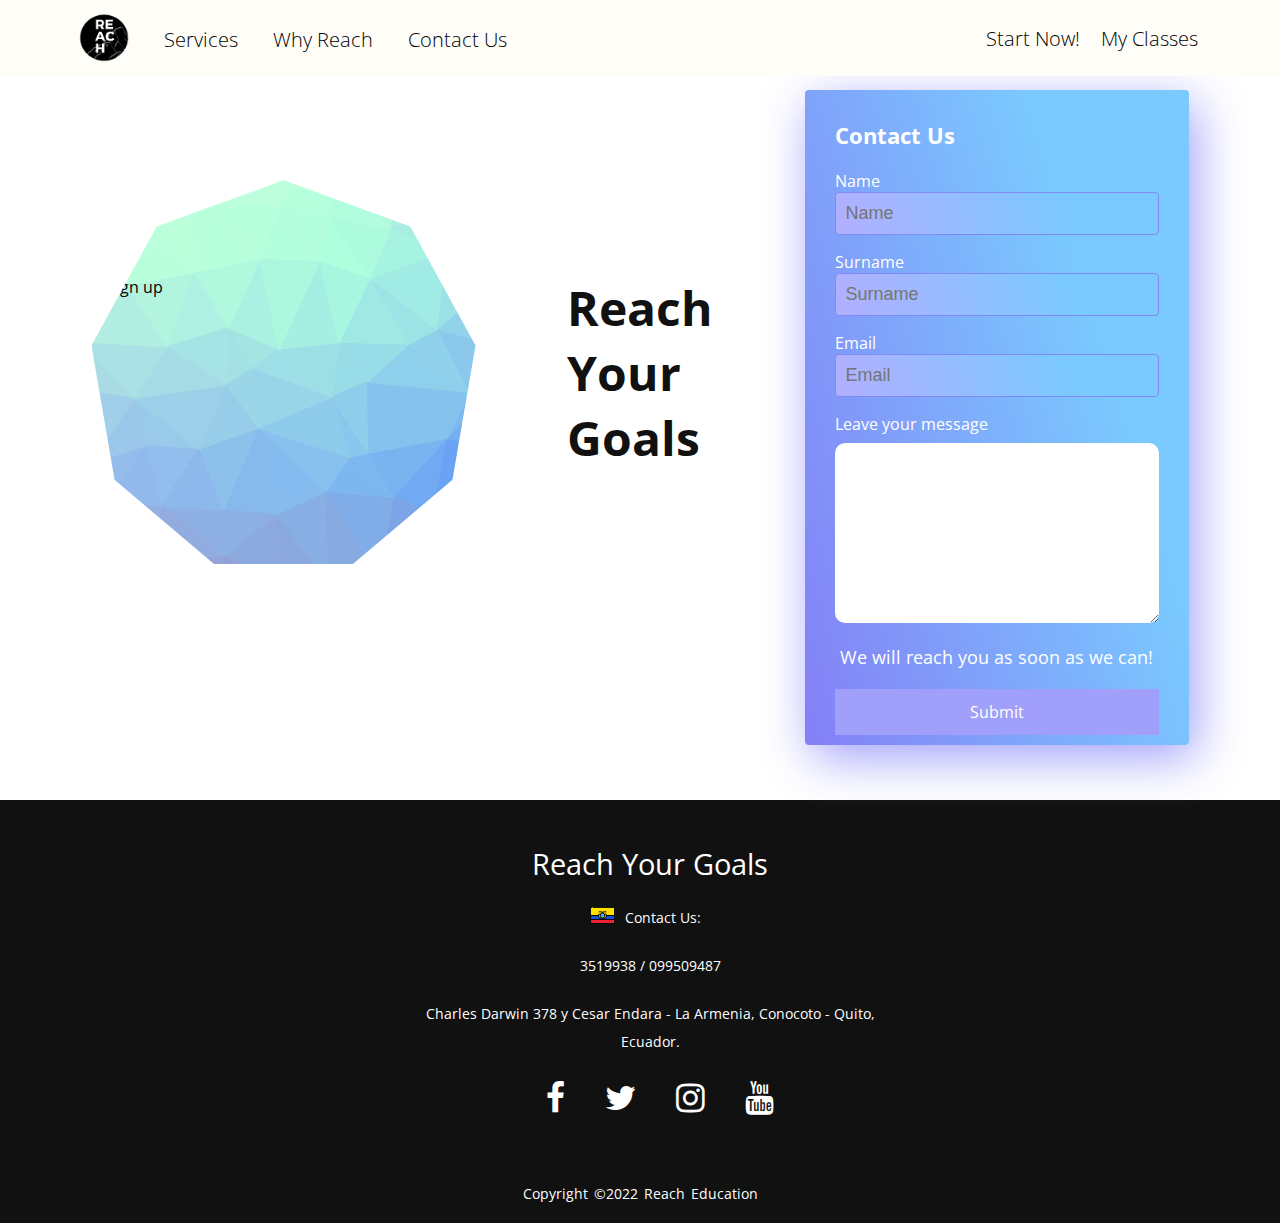
==== formulario.html @ c6ccad32 "changes" ====
<!DOCTYPE html>
<html lang="en" dir="ltr">

<head>
  <meta charset="utf-8">
  <meta name="viewport" content="width=device-width, initial-scale=1.0">
  <link rel="preconnect" href="https://fonts.gstatic.com">
  <link href="https://fonts.googleapis.com/css2?family=Oswald:wght@200;600&display=swap" rel="stylesheet">
  <link href="https://fonts.googleapis.com/css2?family=Open+Sans:wght@700&display=swap" rel="stylesheet">
  <link href="https://fonts.googleapis.com/css2?family=Open+Sans:wght@300;700&display=swap" rel="stylesheet">
  <link rel="stylesheet" href="https://stackpath.bootstrapcdn.com/font-awesome/4.7.0/css/font-awesome.min.css">
  <link href="https://fonts.googleapis.com/css2?family=Dancing+Script&display=swap" rel="stylesheet">
  <link rel="stylesheet" type="text/css" href="css/formulario.css">
  <title>Sign Up</title>
</head>

<body>
  <header>
    <nav>
      <ul class="nav_links">
        <li> <a href="index.html"> <img class="logo-principal" src="img/1.png" alt="Logo"></a> </li>
        <li> <a href="index.html#why-reach">Services</a></li>
        <li> <a href="whyreach.html">Why Reach</a></li>
        <li> <a href="#Contact-us">Contact Us</a></li>
      </ul>

    </nav>
    <a class="form" href="formulario.html">Start Now!</a>
    <a class="edmodo"
      href="https://new.edmodo.com/country-picker?utm_source=main&utm_campaign=onb-user-type-page&utm_medium=visitor-site&utm_content=main-cta-btn&go2signupUrl=%2Fstudent-signup">My
      Classes</a>
  </header>
  <main>
    <section class="contact-us">
      <form id="form" class="form-register" action="https://formsubmit.co/gonza.card2000@hotmail.com" method="POST">
        <h4>Contact Us</h4>
        <label for="nombres">Name</label>
        <input class="controls" type="text" name="Name" id="nombres" placeholder="Name">
        <label for="surname">Surname</label>
        <input class="controls" type="text" name="Surname" id="surname" placeholder="Surname">
        <label for="email">Email</label>
        <input class="controls" type="email" name="Email" id="email" placeholder="Email">
        <label for="mensaje">Leave your message</label>
        <textarea name="Mensaje" id="mensaje" class="textarea" cols="30" rows="10"></textarea>
        <p>We will reach you as soon as we can!</p>
        <input class="button" type="submit" value="Submit">

      </form>
      <h1 class="Titulo">Reach <br>Your<br> Goals</h1>
      <div class="parent"><img class="sign-in" src="img/Eyes.png" alt="sign up"></div>

    </section>
  </main>
  <footer>
    <div class="footer-content" id="Contact-us">
      <h3>Reach your Goals</h3>
      <p> <img class="ecuador" src="img/ecuador.svg" alt="Ecuador">Contact Us:</p>
      <p>3519938 / 099509487</p>
      <p>Charles Darwin 378 y Cesar Endara - La Armenia, Conocoto - Quito, Ecuador.</p>
      <ul class="social">
        <li><a href="#"><i class="fa fa-facebook"></i></a></li>
        <li><a href="#"><i class="fa fa-twitter"></i></a></li>
        <li><a href="#"><i class="fa fa-instagram"></i></a></li>
        <li><a href="https://www.youtube.com/channel/UC7g7WKZQkB2uULMeejgHh2A"><i class="fa fa-youtube"></i></a></li>
      </ul>
    </div>
    <div class="footer-bottom">
      <p>copyright &copy;2022 Reach Education</p>
    </div>
  </footer>

</body>

</html>
---- css/formulario.css ----
* {
  box-sizing: border-box;
  padding: 0px;
  margin: 0px;
  font-family: "Open Sans", sans-serif;
}

html {
  scroll-behavior: smooth;
}

li,
a,
ul {
  z-index: 1;
  font-weight: 300;
  font-size: 20px;
  text-decoration: none;
  list-style: none;
  color: black;
  align-items: center;
}

header {
  display: flex;
  position: fixed;
  width: 100%;
  justify-content: space-between;
  align-items: center;
  padding: 10px 5%;
  background-color: rgb(255, 253, 247);
  z-index: 2;
}

nav {
  width: 100%;
  min-width: 80%;
}

.nav_links li {
  display: inline-block;
  position: relative;
  bottom: 13px;
  padding: 0px 15px 0px;
}

.nav_links li a {
  text-decoration: none;
}

header img {
  top: 15px;
  position: relative;
  height: 50px;
}

.nav_links li:hover {
  cursor: pointer;
  transition: all 0.3s ease 0s;
  transform: scale(1.1);
}

.form,
.edmodo {
  width: 100%;
}

.edmodo:hover {
  cursor: pointer;
  transition: all 0.3s ease 0s;
  transform: scale(1.1);
}

.form:hover {
  cursor: pointer;
  transition: all 0.3s ease 0s;
  transform: scale(1.1);
}

main {
  height: 800px;
}

.contact-us {
  display: flex;
  align-items: center;
  justify-content: space-evenly;
  flex-direction: row-reverse;
}

.form-register {
  width: 30%;
  margin-top: 7%;
  background: rgb(132, 127, 246);
  background: linear-gradient(73deg,
      rgba(132, 127, 246, 1) 0%,
      rgba(122, 201, 255, 1) 72%);
  padding: 30px;
  border-radius: 4px;
  font-family: "Poppins", sans-serif;
  color: white;
  box-shadow: 7px 13px 50px rgb(160, 160, 250);
  position: relative;
}

.form-register h4 {
  font-size: 22px;
  margin-bottom: 20px;
}

.controls {
  width: 100%;
  background: rgb(230, 228, 255);
  background: linear-gradient(73deg,
      rgb(178, 175, 255) 0%,
      rgba(122, 201, 255, 1) 72%);
  padding: 10px;
  border-radius: 4px;
  margin-bottom: 16px;
  border: 1px solid #818af3;
  font-family: "Poppins", sans-serif;
  font-size: 18px;
  color: rgb(54, 54, 54);
}

.controls,
.textarea:focus {
  outline: none;
}

.form-register p {
  text-align: center;
  font-size: 18px;
  text-decoration: none;
  color: white;
}

.button {
  position: relative;
  width: 100%;
  background: rgb(160, 160, 250);
  border: none;
  padding: 12px;
  color: white;
  top: 20px;
  font-size: 16px;
}

.textarea {
  margin-top: 0.5em;
  width: 100%;
  border: none;
  border-radius: 10px;
  font-size: 1rem;
  font-family: "Poppins", sans-serif;
}

form p {
  margin-top: 1em;
}

footer {
  background: #111;
  height: auto;
  padding-top: 40px;
  color: #fff;
}

.footer-content {
  display: flex;
  align-items: center;
  justify-content: center;
  flex-direction: column;
  text-align: center;
  width: 100%;
}

.footer-content h3 {
  font-size: 1.8rem;
  font-weight: 400;
  text-transform: capitalize;
  line-height: 3rem;
  position: relative;
  left: 10px;
}

.footer-content p {
  max-width: 500px;
  margin: 10px auto;
  line-height: 28px;
  font-size: 14px;
  position: relative;
  left: 10px;
}

.social {
  list-style: none;
  display: flex;
  align-items: center;
  justify-content: center;
  margin: 1rem 0rem 3rem 0rem;
}

.social a {
  text-decoration: none;
  color: #fff;
}

.social a i {
  font-size: 2.1rem;
  transition: color 0.4s ease;
}

.social li {
  padding-left: 40px;
}

.social a:hover i {
  color: rgba(31, 104, 224, 1);
}

.footer-bottom {
  background: #111;
  padding: 20px 0px;
  text-align: center;
}

.ecuador {
  width: 25px;
  position: relative;
  top: 5px;
  right: 10px;
}

.footer-bottom p {
  font-size: 14px;
  word-spacing: 2px;
  text-transform: capitalize;
}

.parent {
  position: relative;
  width: 30%;
  height: 0;
  padding-bottom: 30%;
  background-image: url(../css/travel.png);
  clip-path: polygon(50% 0%,
      83% 12%,
      100% 43%,
      94% 78%,
      68% 100%,
      32% 100%,
      6% 78%,
      0% 43%,
      17% 12%);
}

.parent img {
  width: 110%;
  margin-top: 25%;
}

.Titulo {
  color: #111;
  position: relative;
  font-size: 3rem;
}

@media(max-width: 1170px) {

  li,
  a,
  ul {
    z-index: 1;
    font-weight: 300;
    font-size: 15px;
  }

  header img {
    height: 40px;
  }
}
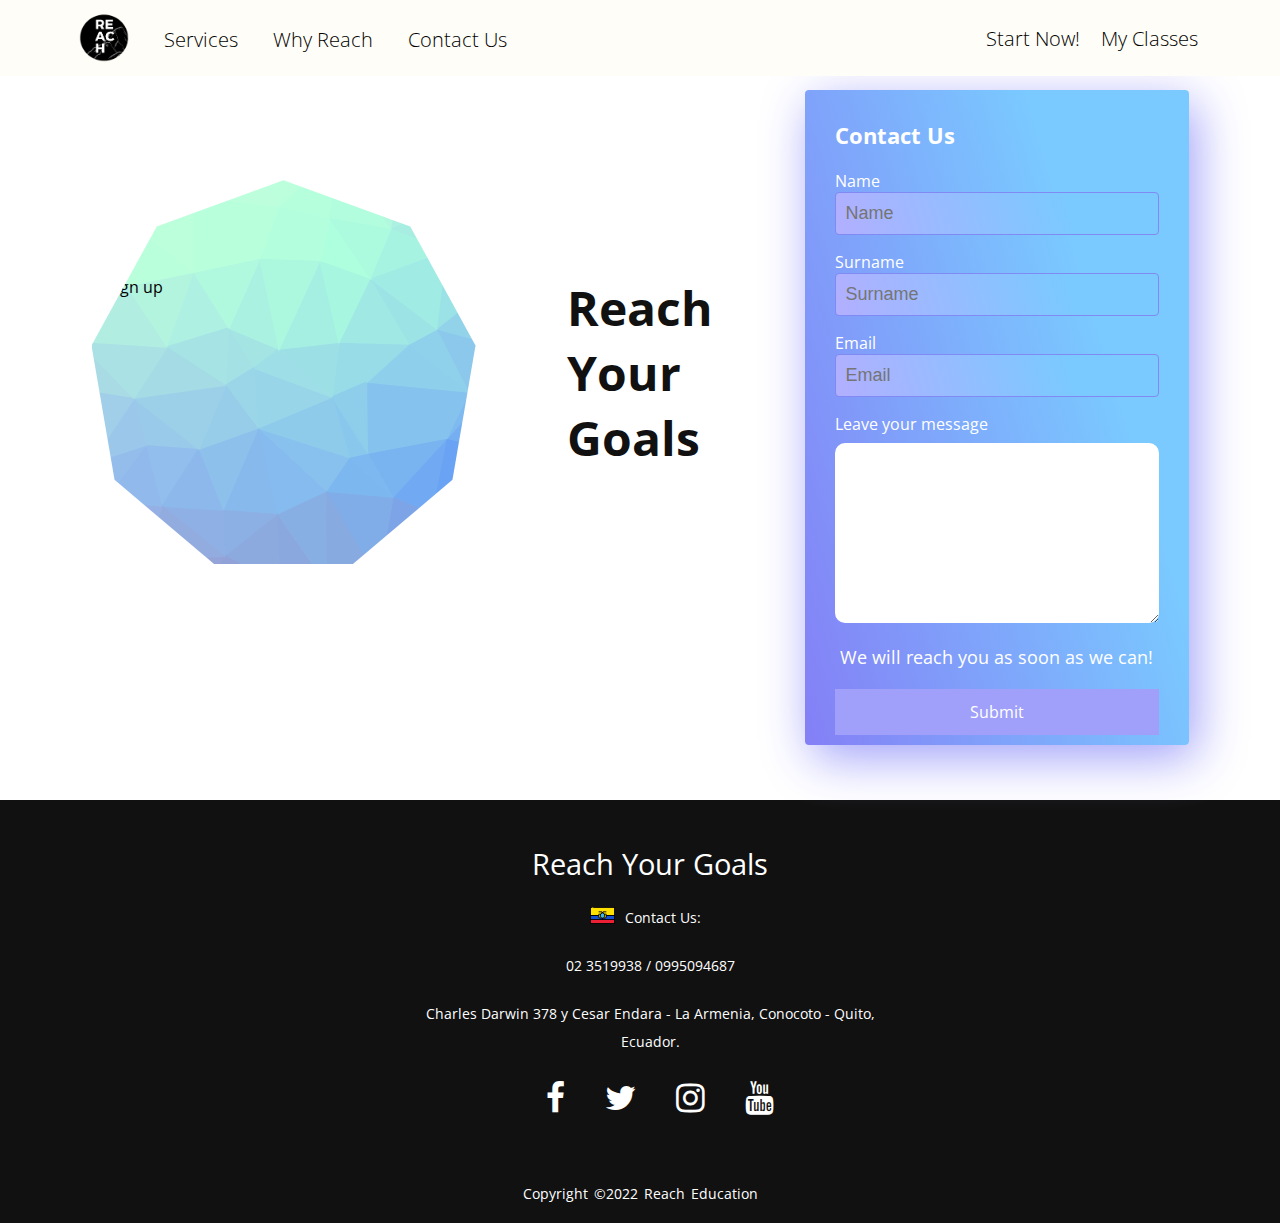
==== commit 128e4cd5: "Changes" ====
--- a/formulario.html
+++ b/formulario.html
@@ -55,7 +55,7 @@
     <div class="footer-content" id="Contact-us">
       <h3>Reach your Goals</h3>
       <p> <img class="ecuador" src="img/ecuador.svg" alt="Ecuador">Contact Us:</p>
-      <p>3519938 / 099509487</p>
+      <p>02 3519938 / 0995094687</p>
       <p>Charles Darwin 378 y Cesar Endara - La Armenia, Conocoto - Quito, Ecuador.</p>
       <ul class="social">
         <li><a href="#"><i class="fa fa-facebook"></i></a></li>
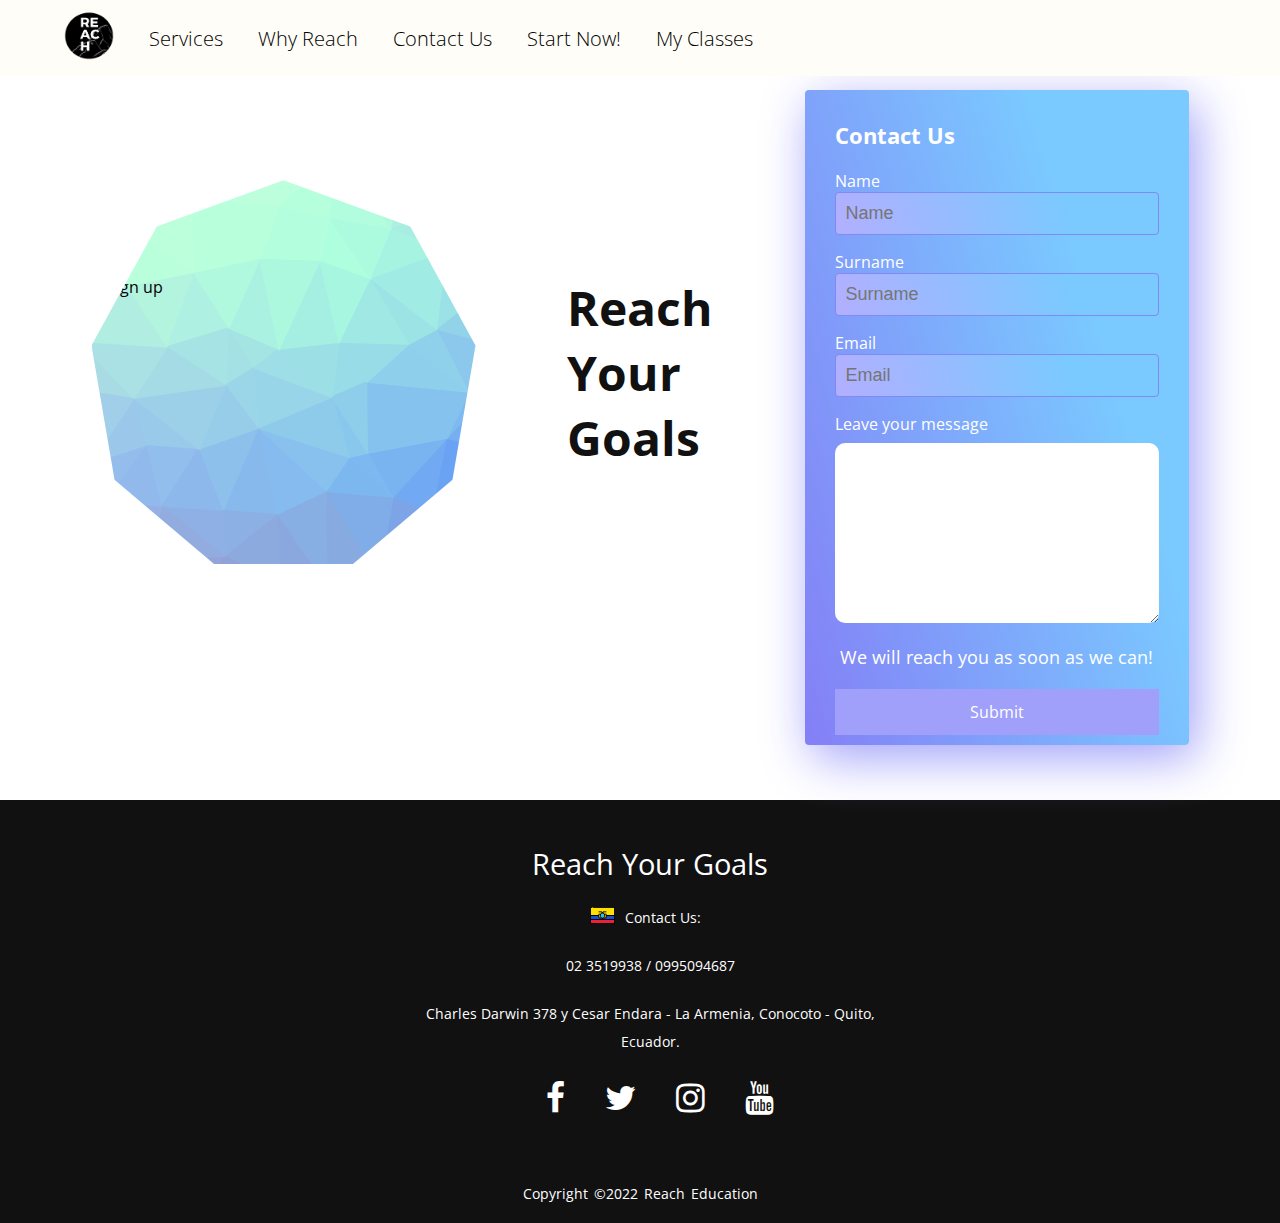
==== commit c80dd9ec: "casi terminado" ====
--- a/formulario.html
+++ b/formulario.html
@@ -10,26 +10,32 @@
   <link href="https://fonts.googleapis.com/css2?family=Open+Sans:wght@300;700&display=swap" rel="stylesheet">
   <link rel="stylesheet" href="https://stackpath.bootstrapcdn.com/font-awesome/4.7.0/css/font-awesome.min.css">
   <link href="https://fonts.googleapis.com/css2?family=Dancing+Script&display=swap" rel="stylesheet">
+  <script defer src="index.js"></script>
+  <script src="https://kit.fontawesome.com/a6b0d8d774.js" crossorigin="anonymous"></script>
   <link rel="stylesheet" type="text/css" href="css/formulario.css">
+
   <title>Sign Up</title>
 </head>
 
 <body>
   <header>
     <nav>
-      <ul class="nav_links">
-        <li> <a href="index.html"> <img class="logo-principal" src="img/1.png" alt="Logo"></a> </li>
-        <li> <a href="index.html#why-reach">Services</a></li>
+      <a href="index.html"> <img class="logo-principal" src="img/1.png" alt="Logo"></a>
+      <button class="toggle">
+        <i class="fas fa-bars"></i>
+      </button>
+      <ul class="nav_links ">
+        <li> <a href="#why-reach">Services</a></li>
         <li> <a href="whyreach.html">Why Reach</a></li>
         <li> <a href="#Contact-us">Contact Us</a></li>
+        <li class="form"> <a href="formulario.html">Start Now!</a></li>
+        <li class="edmodo"> <a
+            href="https://new.edmodo.com/country-picker?utm_source=main&utm_campaign=onb-user-type-page&utm_medium=visitor-site&utm_content=main-cta-btn&go2signupUrl=%2Fstudent-signup">My
+            Classes</a></li>
       </ul>
+    </nav>
+  </header>
 
-    </nav>
-    <a class="form" href="formulario.html">Start Now!</a>
-    <a class="edmodo"
-      href="https://new.edmodo.com/country-picker?utm_source=main&utm_campaign=onb-user-type-page&utm_medium=visitor-site&utm_content=main-cta-btn&go2signupUrl=%2Fstudent-signup">My
-      Classes</a>
-  </header>
   <main>
     <section class="contact-us">
       <form id="form" class="form-register" action="https://formsubmit.co/gonza.card2000@hotmail.com" method="POST">
@@ -56,12 +62,14 @@
       <h3>Reach your Goals</h3>
       <p> <img class="ecuador" src="img/ecuador.svg" alt="Ecuador">Contact Us:</p>
       <p>02 3519938 / 0995094687</p>
-      <p>Charles Darwin 378 y Cesar Endara - La Armenia, Conocoto - Quito, Ecuador.</p>
+      <p class="ubicacion">Charles Darwin 378 y Cesar Endara - La Armenia, Conocoto - Quito, Ecuador.</p>
       <ul class="social">
-        <li><a href="#"><i class="fa fa-facebook"></i></a></li>
+        <li><a
+            href="https://www.facebook.com/REACH-Resources-for-Educational-and-Academic-Challenges-105985332094239/"><i
+              class="fa fa-facebook"></i></a></li>
         <li><a href="#"><i class="fa fa-twitter"></i></a></li>
         <li><a href="#"><i class="fa fa-instagram"></i></a></li>
-        <li><a href="https://www.youtube.com/channel/UC7g7WKZQkB2uULMeejgHh2A"><i class="fa fa-youtube"></i></a></li>
+        <li><a href="https://www.youtube.com/channel/UCAxUcF2Xw2Dab9YpJ5wibWA"><i class="fa fa-youtube"></i></a></li>
       </ul>
     </div>
     <div class="footer-bottom">
--- a/css/formulario.css
+++ b/css/formulario.css
@@ -22,10 +22,8 @@
 }
 
 header {
-  display: flex;
   position: fixed;
   width: 100%;
-  justify-content: space-between;
   align-items: center;
   padding: 10px 5%;
   background-color: rgb(255, 253, 247);
@@ -33,14 +31,18 @@
 }
 
 nav {
+  display: flex;
+  align-items: center;
   width: 100%;
   min-width: 80%;
 }
+
+
 
 .nav_links li {
   display: inline-block;
   position: relative;
-  bottom: 13px;
+  left: 20px;
   padding: 0px 15px 0px;
 }
 
@@ -49,29 +51,10 @@
 }
 
 header img {
-  top: 15px;
-  position: relative;
   height: 50px;
 }
 
 .nav_links li:hover {
-  cursor: pointer;
-  transition: all 0.3s ease 0s;
-  transform: scale(1.1);
-}
-
-.form,
-.edmodo {
-  width: 100%;
-}
-
-.edmodo:hover {
-  cursor: pointer;
-  transition: all 0.3s ease 0s;
-  transform: scale(1.1);
-}
-
-.form:hover {
   cursor: pointer;
   transition: all 0.3s ease 0s;
   transform: scale(1.1);
@@ -266,6 +249,21 @@
   font-size: 3rem;
 }
 
+.ubicacion {
+
+  width: 90%;
+}
+
+.toggle {
+  color: black;
+  background: none;
+  border: none;
+  font-size: 30px;
+  padding: 0 20px;
+  line-height: 60px;
+  display: none;
+}
+
 @media(max-width: 1170px) {
 
   li,
@@ -279,4 +277,100 @@
   header img {
     height: 40px;
   }
+}
+
+@media(max-width: 768px) {
+  header {
+    position: fixed;
+    flex-direction: column;
+    width: 100%;
+    height: 60px;
+    justify-content: space-between;
+    align-items: center;
+    background-color: rgb(255, 253, 247);
+    z-index: 2;
+  }
+
+  .toggle {
+    color: black;
+    background: none;
+    border: none;
+    font-size: 30px;
+    padding: 0 80%;
+    line-height: 10px;
+    display: block;
+  }
+
+  .nav_links li {
+    line-height: 95px;
+    display: flex;
+    flex-direction: column;
+    position: relative;
+    top: 8%;
+    padding: 0px 15px 0px;
+    left: 0px;
+  }
+
+  .nav_links li a {
+    text-decoration: none;
+    color: #eee;
+    font-size: 1.2rem;
+  }
+
+  header img {
+    position: relative;
+    height: 40px;
+  }
+
+  .nav_links li:hover {
+    cursor: pointer;
+    transition: all 0.3s ease 0s;
+    transform: scale(1.1);
+  }
+
+  .nav_links {
+    position: fixed;
+    top: 60px;
+    background-color: #000000;
+    width: 100%;
+    left: 100%;
+    transition: left 0.3s;
+    height: 100vh;
+
+  }
+
+  .nav_links_visible {
+    left: 0;
+  }
+
+  .contact-us {
+    display: flex;
+    align-items: center;
+    justify-content: space-evenly;
+    flex-direction: column;
+    height: 500px;
+  }
+
+  .form-register {
+    width: 85%;
+    margin-top: 95%;
+    background: rgb(132, 127, 246);
+    background: linear-gradient(73deg,
+        rgba(132, 127, 246, 1) 0%,
+        rgba(122, 201, 255, 1) 72%);
+    padding: 30px;
+    border-radius: 4px;
+    font-family: "Poppins", sans-serif;
+    color: white;
+    box-shadow: 7px 13px 50px rgb(160, 160, 250);
+    position: relative;
+  }
+
+  .Titulo {
+    display: none;
+  }
+
+  .parent {
+    display: none;
+  }
 }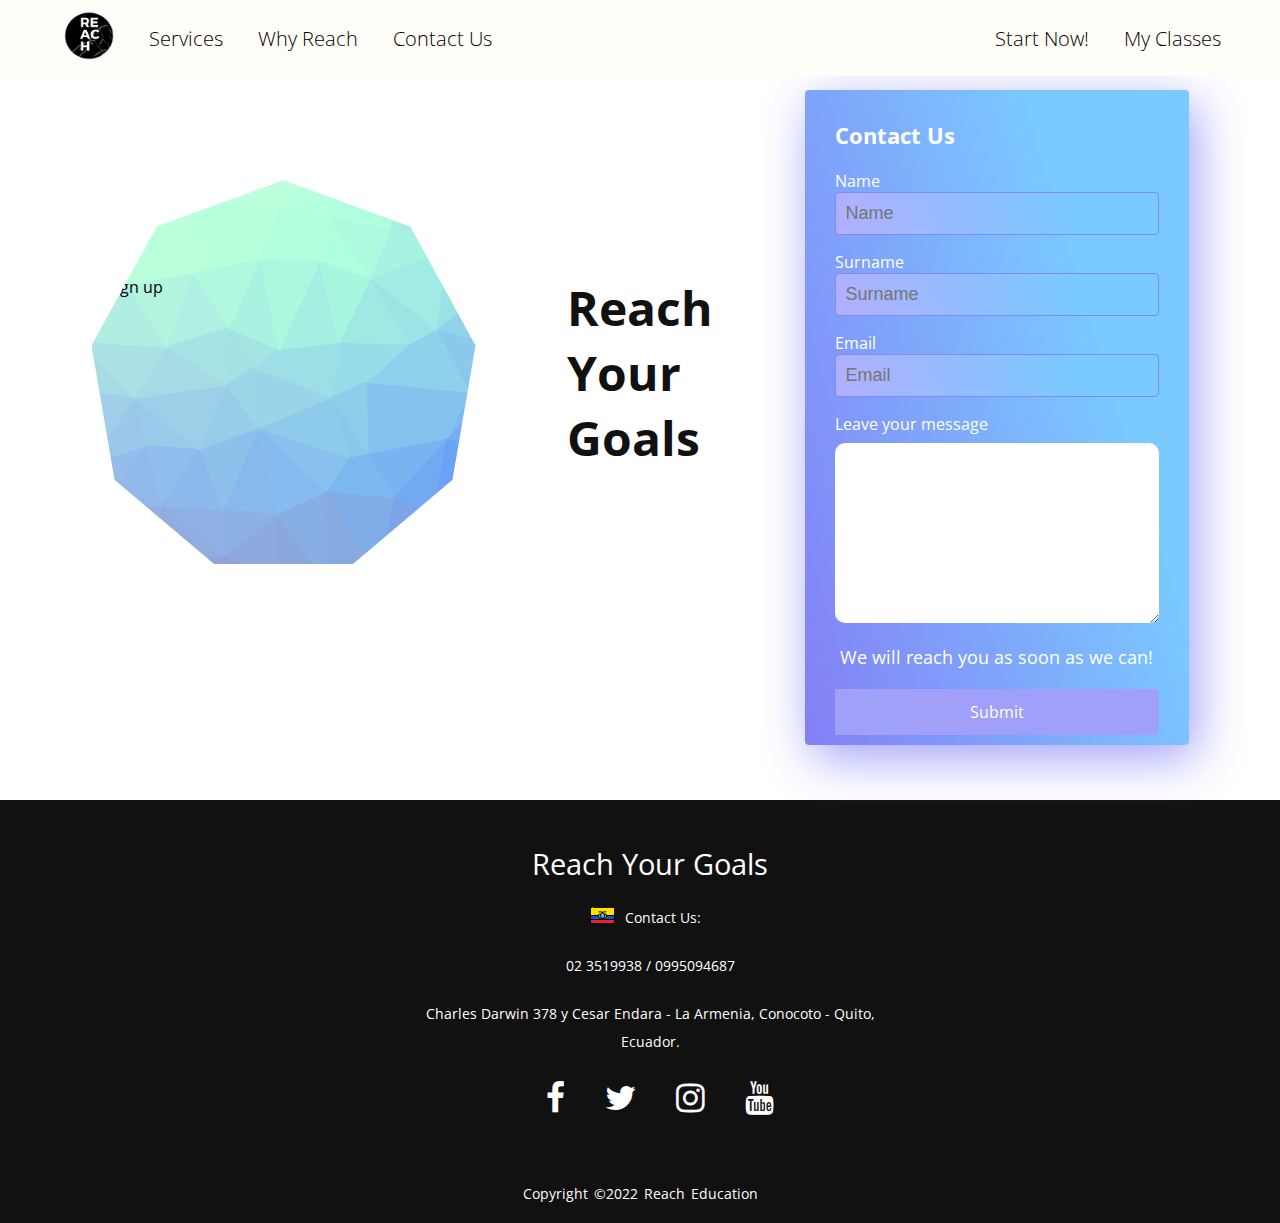
==== commit 00388de3: "lastchange" ====
--- a/formulario.html
+++ b/formulario.html
@@ -25,13 +25,16 @@
         <i class="fas fa-bars"></i>
       </button>
       <ul class="nav_links ">
-        <li> <a href="#why-reach">Services</a></li>
+        <li id="servicio"> <a href="#why-reach">Services</a></li>
         <li> <a href="whyreach.html">Why Reach</a></li>
-        <li> <a href="#Contact-us">Contact Us</a></li>
-        <li class="form"> <a href="formulario.html">Start Now!</a></li>
-        <li class="edmodo"> <a
-            href="https://new.edmodo.com/country-picker?utm_source=main&utm_campaign=onb-user-type-page&utm_medium=visitor-site&utm_content=main-cta-btn&go2signupUrl=%2Fstudent-signup">My
-            Classes</a></li>
+        <li id="servicios"> <a href="#Contact-us">Contact Us</a></li>
+        <div class="contlink">
+          <li> <a href="formulario.html">Start Now!</a></li>
+          <li> <a
+              href="https://new.edmodo.com/country-picker?utm_source=main&utm_campaign=onb-user-type-page&utm_medium=visitor-site&utm_content=main-cta-btn&go2signupUrl=%2Fstudent-signup">My
+              Classes</a></li>
+        </div>
+
       </ul>
     </nav>
   </header>
--- a/css/formulario.css
+++ b/css/formulario.css
@@ -37,7 +37,15 @@
   min-width: 80%;
 }
 
-
+.contlink {
+  position: relative;
+  float: right;
+  width: auto;
+}
+
+.nav_links {
+  width: 100%;
+}
 
 .nav_links li {
   display: inline-block;
